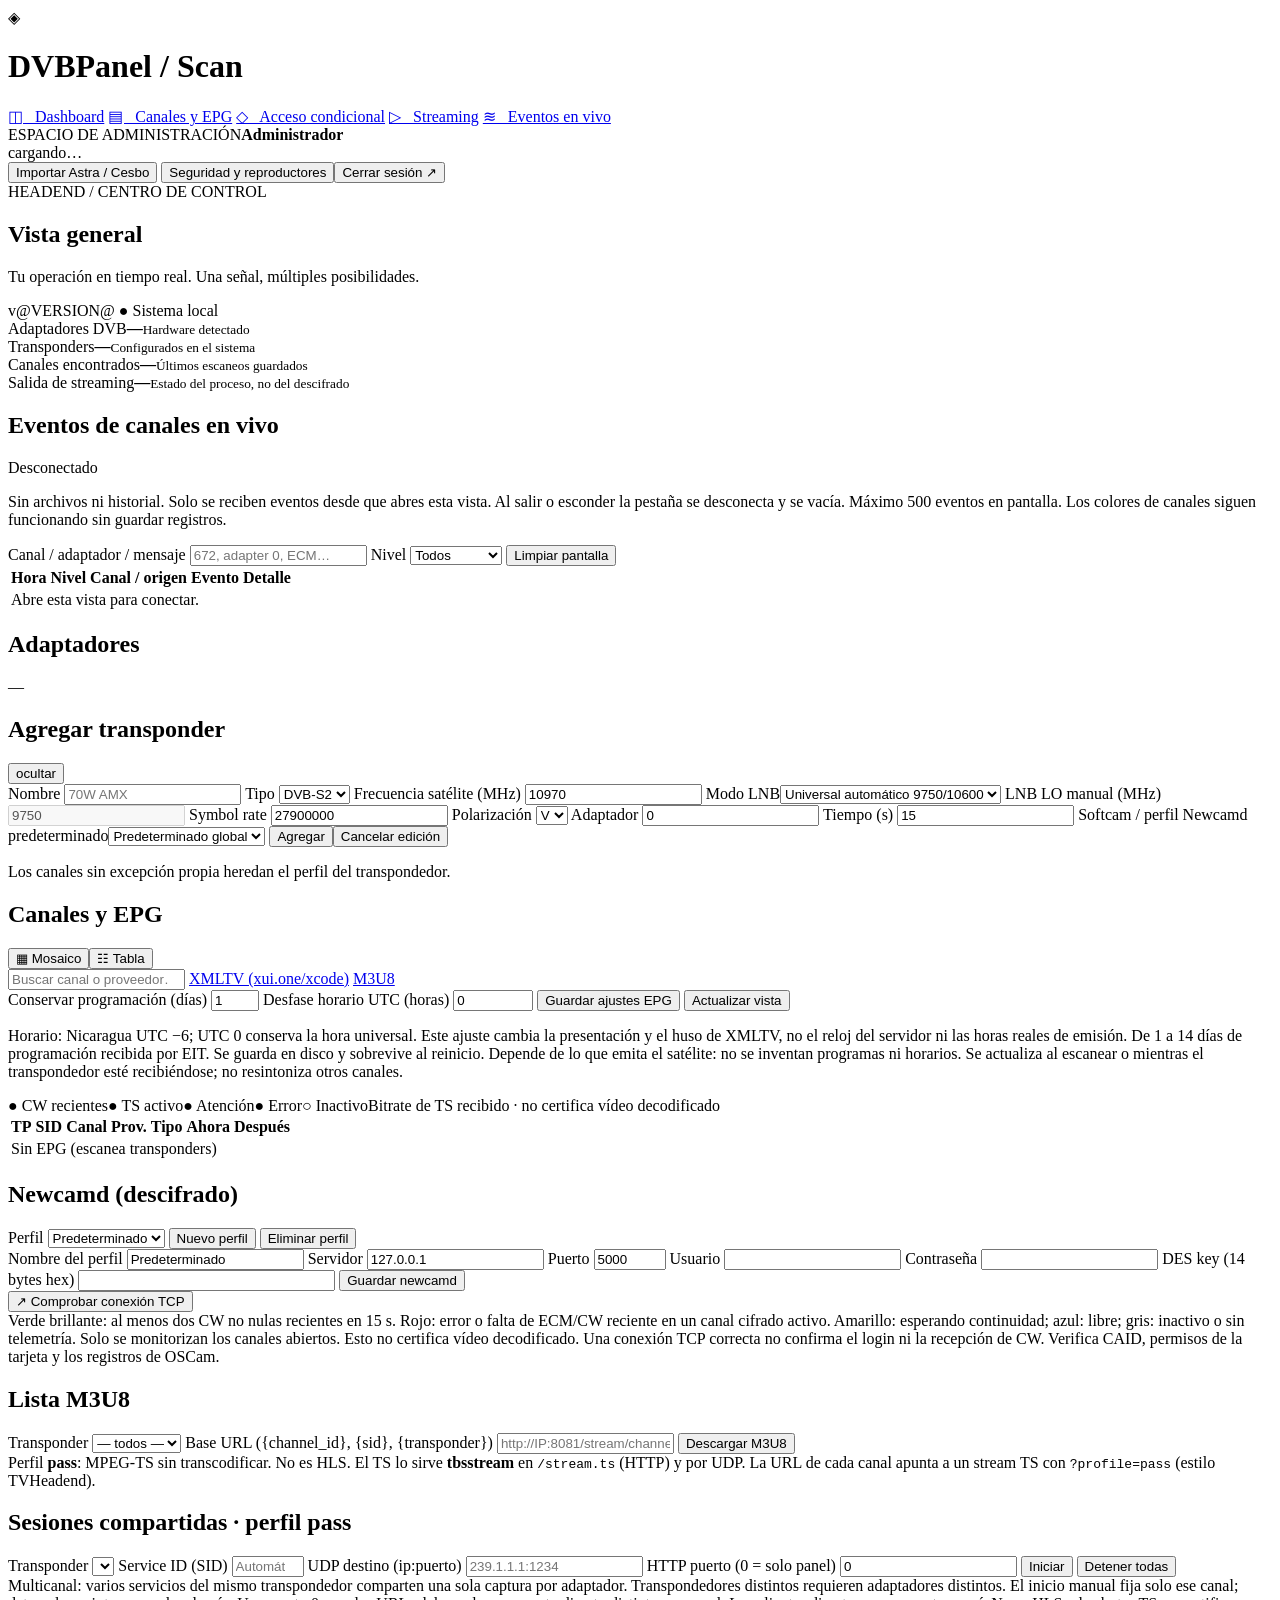
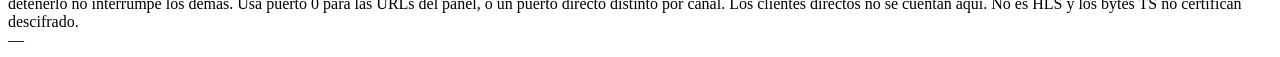
==== panel/static/index.html @ c6cb7d99 "Release v0.14.0: independent IPTV users and Flussonic authorization backend Co-authored-by: arena-ag" ====
<!doctype html>
<html lang="es">
  <head>
    <meta charset="utf-8" />
    <meta name="viewport" content="width=device-width, initial-scale=1" />
    <title>DVB Panel · Centro de control</title>
    <link rel="stylesheet" href="/static/style.css" />
  </head>
  <body>
    <header class="topbar">
      <div class="brand">
        <span class="logo">◈</span>
        <h1>DVB<span>Panel / Scan</span></h1>
      </div>
      <nav class="menu" id="menu">
        <a href="#" data-tab="dashboard" class="active">◫ &nbsp; Dashboard</a>
        <a href="#" data-tab="epg">▤ &nbsp; Canales y EPG</a>
        <a href="#" data-tab="newcamd">◇ &nbsp; Acceso condicional</a>
        <a href="#" data-tab="m3u8">▷ &nbsp; Streaming</a>
        <a href="#" data-tab="events">≋ &nbsp; Eventos en vivo</a>
      </nav>
      <div class="sidebar-session">
        <span class="eyebrow">ESPACIO DE ADMINISTRACIÓN</span
        ><strong id="adminName">Administrador</strong>
        <div class="status-badge" id="statusBadge">cargando…</div>
        <button class="btn" id="astraImportOpen" type="button">
          Importar Astra / Cesbo
        </button>
        <button class="btn" id="securityOpen" type="button">
          Seguridad y reproductores</button
        ><button class="btn" id="logoutButton" type="button">
          Cerrar sesión ↗
        </button>
      </div>
    </header>

    <main>
      <div class="page-heading">
        <div>
          <div class="eyebrow">HEADEND / CENTRO DE CONTROL</div>
          <h2 id="pageTitle">Vista general</h2>
          <p>
            Tu operación en tiempo real. Una señal, múltiples posibilidades.
          </p>
        </div>
        <span class="version">v@VERSION@ <span>● Sistema local</span></span>
      </div>
      <div
        id="notice"
        class="notice hidden"
        role="status"
        aria-live="polite"
      ></div>
      <div class="metrics">
        <div class="metric">
          <span>Adaptadores DVB</span><strong id="metricAdapters">—</strong
          ><small>Hardware detectado</small>
        </div>
        <div class="metric">
          <span>Transponders</span><strong id="metricTp">—</strong
          ><small>Configurados en el sistema</small>
        </div>
        <div class="metric">
          <span>Canales encontrados</span><strong id="metricChannels">—</strong
          ><small>Últimos escaneos guardados</small>
        </div>
        <div class="metric">
          <span>Salida de streaming</span><strong id="metricStream">—</strong
          ><small>Estado del proceso, no del descifrado</small>
        </div>
      </div>
      <section id="tab-events" class="hidden">
        <section class="card">
          <div class="card-head">
            <h2>Eventos de canales en vivo</h2>
            <span id="eventsState" role="status">Desconectado</span>
          </div>
          <p class="callout">
            Sin archivos ni historial. Solo se reciben eventos desde que abres
            esta vista. Al salir o esconder la pestaña se desconecta y se vacía.
            Máximo 500 eventos en pantalla. Los colores de canales siguen
            funcionando sin guardar registros.
          </p>
          <div class="connection-tools">
            <label
              >Canal / adaptador / mensaje
              <input
                id="eventsFilter"
                type="search"
                placeholder="672, adapter 0, ECM…"
            /></label>
            <label
              >Nivel
              <select id="eventsLevel">
                <option value="">Todos</option>
                <option value="error">Errores</option>
                <option value="warning">Avisos</option>
                <option value="info">Información</option>
              </select></label
            >
            <button class="btn" id="eventsClear" type="button">
              Limpiar pantalla
            </button>
          </div>
          <div class="table-wrap live-events">
            <table>
              <thead>
                <tr>
                  <th>Hora</th>
                  <th>Nivel</th>
                  <th>Canal / origen</th>
                  <th>Evento</th>
                  <th>Detalle</th>
                </tr>
              </thead>
              <tbody id="eventsBody">
                <tr>
                  <td colspan="5">Abre esta vista para conectar.</td>
                </tr>
              </tbody>
            </table>
          </div>
        </section>
      </section>
      <!-- ===================== DASHBOARD ===================== -->
      <section id="tab-dashboard">
        <section class="card">
          <div class="card-head"><h2>Adaptadores</h2></div>
          <div id="adapters" class="adapters">—</div>
          <div class="muted small" id="bins"></div>
        </section>

        <section class="card">
          <div class="card-head">
            <h2>Agregar transponder</h2>
            <button class="btn small" id="toggleTpForm">ocultar</button>
          </div>
          <form id="tpForm" class="grid-form">
            <label>Nombre <input id="tp_name" placeholder="70W AMX" /></label>
            <label
              >Tipo
              <select id="tp_type">
                <option value="dvbs2" selected>DVB-S2</option>
                <option value="dvbs">DVB-S</option>
                <option value="dvbt">DVB-T</option>
                <option value="dvbt2">DVB-T2</option>
                <option value="dvbc">DVB-C</option>
              </select>
            </label>
            <label
              >Frecuencia satélite (MHz)
              <input id="tp_freq" type="number" step="any" value="10970"
            /></label>
            <label
              >Modo LNB<select id="tp_lnb_mode">
                <option value="universal" selected>
                  Universal automático 9750/10600
                </option>
                <option value="manual">LO manual / fijo (22 kHz OFF)</option>
              </select></label
            >
            <label
              >LNB LO manual (MHz)
              <input id="tp_lnb" type="number" step="any" value="9750" disabled
            /></label>
            <label
              >Symbol rate <input id="tp_sr" type="number" value="27900000"
            /></label>
            <label
              >Polarización
              <select id="tp_pol">
                <option>V</option>
                <option>H</option>
                <option>L</option>
                <option>R</option>
              </select>
            </label>
            <label
              >Adaptador <input id="tp_adapter" type="number" value="0" min="0"
            /></label>
            <label
              >Tiempo (s)
              <input id="tp_timeout" type="number" value="15" min="1"
            /></label>
            <label
              >Softcam / perfil Newcamd predeterminado<select id="tp_profile">
                <option value="default">Predeterminado global</option>
              </select></label
            >
            <button type="submit" class="btn primary" id="tpSave">
              Agregar</button
            ><button type="button" class="btn hidden" id="tpCancel">
              Cancelar edición
            </button>
            <p id="tpEditInfo" class="muted">
              Los canales sin excepción propia heredan el perfil del
              transpondedor.
            </p>
          </form>
        </section>

        <div id="tpList"></div>
      </section>

      <!-- ===================== EPG ===================== -->
      <section id="tab-epg" class="hidden">
        <section class="card">
          <div class="card-head">
            <h2>Canales y EPG <span id="epgCount" class="muted"></span></h2>
            <div class="actions">
              <div
                class="view-switch"
                role="group"
                aria-label="Vista de canales"
              >
                <button
                  type="button"
                  class="btn selected"
                  id="mosaicView"
                  aria-pressed="true"
                >
                  ▦ Mosaico</button
                ><button
                  type="button"
                  class="btn"
                  id="tableView"
                  aria-pressed="false"
                >
                  ☷ Tabla
                </button>
              </div>
              <input
                id="epgFilter"
                type="search"
                placeholder="Buscar canal o proveedor…"
              />
              <a class="btn" href="/api/epg.xml" target="_blank"
                >XMLTV (xui.one/xcode)</a
              >
              <a class="btn" href="/api/playlist.m3u8" target="_blank">M3U8</a>
            </div>
          </div>
          <form id="epgSettingsForm" class="connection-tools">
            <label
              >Conservar programación (días)
              <input
                id="epgDays"
                type="number"
                min="1"
                max="14"
                step="1"
                value="1"
                required
              /> </label
            ><label
              >Desfase horario UTC (horas)
              <input
                id="epgUtcOffset"
                type="number"
                min="-12"
                max="14"
                step="0.25"
                value="0"
                required
              /> </label
            ><button class="btn" type="submit">Guardar ajustes EPG</button>
            <button class="btn" type="button" id="epgRefresh">
              Actualizar vista
            </button>
            <span id="epgSettingsInfo" class="muted" role="status"></span>
          </form>
          <p class="callout">
            Horario: Nicaragua UTC −6; UTC 0 conserva la hora universal. Este
            ajuste cambia la presentación y el huso de XMLTV, no el reloj del
            servidor ni las horas reales de emisión. De 1 a 14 días de
            programación recibida por EIT. Se guarda en disco y sobrevive al
            reinicio. Depende de lo que emita el satélite: no se inventan
            programas ni horarios. Se actualiza al escanear o mientras el
            transpondedor esté recibiéndose; no resintoniza otros canales.
          </p>
          <div class="mosaic-legend">
            <span class="legend-good">● CW recientes</span
            ><span class="legend-active">● TS activo</span
            ><span class="legend-warning">● Atención</span
            ><span class="legend-error">● Error</span><span>○ Inactivo</span
            ><span
              >Bitrate de TS recibido · no certifica vídeo decodificado</span
            >
          </div>
          <div id="channelMosaic"></div>
          <div class="table-wrap hidden" id="epgTableWrap">
            <table>
              <thead>
                <tr>
                  <th>TP</th>
                  <th>SID</th>
                  <th>Canal</th>
                  <th>Prov.</th>
                  <th>Tipo</th>
                  <th>Ahora</th>
                  <th>Después</th>
                  <th></th>
                </tr>
              </thead>
              <tbody id="epgBody">
                <tr>
                  <td colspan="8" class="muted">
                    Sin EPG (escanea transponders)
                  </td>
                </tr>
              </tbody>
            </table>
          </div>
        </section>
      </section>

      <!-- ===================== NEWCAMD ===================== -->
      <section id="tab-newcamd" class="hidden">
        <section class="card">
          <div class="card-head"><h2>Newcamd (descifrado)</h2></div>
          <div class="connection-tools">
            <label
              >Perfil
              <select id="nc_profile">
                <option value="default">Predeterminado</option>
              </select></label
            >
            <button class="btn" type="button" id="ncNew">Nuevo perfil</button>
            <button class="btn danger" type="button" id="ncDelete">
              Eliminar perfil
            </button>
          </div>
          <form id="ncForm" class="grid-form">
            <label
              >Nombre del perfil
              <input
                id="nc_name"
                maxlength="80"
                required
                value="Predeterminado"
            /></label>
            <label>Servidor <input id="nc_host" value="127.0.0.1" /></label>
            <label
              >Puerto
              <input
                id="nc_port"
                min="1"
                max="65535"
                required
                type="number"
                value="5000"
            /></label>
            <label>Usuario <input id="nc_user" value="" /></label>
            <label
              >Contraseña
              <input
                id="nc_pass"
                autocomplete="current-password"
                type="password"
                value=""
            /></label>
            <label
              >DES key (14 bytes hex)
              <input id="nc_deskey" value="" autocomplete="off" size="30"
            /></label>
            <button type="submit" class="btn primary">Guardar newcamd</button>
          </form>
          <div class="connection-tools">
            <button class="btn" type="button" id="ncTest">
              ↗ Comprobar conexión TCP</button
            ><span class="muted small" id="ncInfo" role="status"></span>
          </div>
          <div class="callout">
            Verde brillante: al menos dos CW no nulas recientes en 15 s. Rojo:
            error o falta de ECM/CW reciente en un canal cifrado activo.
            Amarillo: esperando continuidad; azul: libre; gris: inactivo o sin
            telemetría. Solo se monitorizan los canales abiertos. Esto no
            certifica vídeo decodificado. Una conexión TCP correcta no confirma
            el login ni la recepción de CW. Verifica CAID, permisos de la
            tarjeta y los registros de OSCam.
          </div>
        </section>
      </section>

      <!-- ===================== M3U8 / STREAM ===================== -->
      <section id="tab-m3u8" class="hidden">
        <section class="card">
          <div class="card-head"><h2>Lista M3U8</h2></div>
          <form id="m3uForm" class="grid-form">
            <label
              >Transponder
              <select id="m3u_tp">
                <option value="">— todos —</option>
              </select>
            </label>
            <label
              >Base URL ({channel_id}, {sid}, {transponder})
              <input
                id="m3u_base"
                placeholder="http://IP:8081/stream/channel/{channel_id}"
                title="Vacío = URL automática de canal con identidad TP:SID"
              />
            </label>
            <button type="submit" class="btn primary">Descargar M3U8</button>
          </form>
          <div class="muted small">
            Perfil <b>pass</b>: MPEG-TS sin transcodificar. No es HLS. El TS lo
            sirve <b>tbsstream</b> en <code>/stream.ts</code> (HTTP) y por UDP.
            La URL de cada canal apunta a un stream TS con
            <code>?profile=pass</code> (estilo TVHeadend).
          </div>
        </section>

        <section class="card">
          <div class="card-head">
            <h2>Sesiones compartidas · perfil pass</h2>
          </div>
          <form id="stForm" class="grid-form">
            <label
              >Transponder
              <select id="st_tp"></select
            ></label>
            <label
              >Service ID (SID)
              <input
                id="st_sid"
                type="number"
                min="1"
                max="65535"
                placeholder="Automático: primer servicio"
            /></label>
            <label
              >UDP destino (ip:puerto)
              <input id="st_udp" placeholder="239.1.1.1:1234"
            /></label>
            <label
              >HTTP puerto (0 = solo panel)
              <input id="st_http" type="number" value="0"
            /></label>
            <button type="submit" class="btn primary" id="stStart">
              Iniciar
            </button>
            <button type="button" class="btn danger" id="stStop">
              Detener todas
            </button>
          </form>
          <div class="callout">
            Multicanal: varios servicios del mismo transpondedor comparten una
            sola captura por adaptador. Transpondedores distintos requieren
            adaptadores distintos. El inicio manual fija solo ese canal;
            detenerlo no interrumpe los demás. Usa puerto 0 para las URLs del
            panel, o un puerto directo distinto por canal. Los clientes directos
            no se cuentan aquí. No es HLS y los bytes TS no certifican
            descifrado.
          </div>
          <div class="adapters" id="stInfo" aria-live="polite"></div>
        </section>
      </section>
    </main>

    <footer class="footer" id="footer">—</footer>
    <dialog id="epgSchedule" aria-labelledby="epgScheduleTitle">
      <h2 id="epgScheduleTitle">Programación recibida</h2>
      <p>
        Horarios en la zona local del navegador. Solo eventos reales recibidos;
        la lista puede estar incompleta.
      </p>
      <div id="epgScheduleBody"></div>
      <button class="btn" id="epgScheduleClose" type="button">Cerrar</button>
    </dialog>
    <dialog id="channelEditor" aria-labelledby="channelEditorTitle">
      <form id="channelForm" class="grid-form">
        <h2 id="channelEditorTitle">Editar canal</h2>
        <p id="channelIdentity" class="muted"></p>
        <label>Nombre <input id="ch_name" maxlength="120" required /></label>
        <label>Grupo M3U <input id="ch_group" maxlength="120" /></label>
        <label
          >Número de canal
          <input id="ch_number" type="number" min="1" max="99999"
        /></label>
        <label
          >Logo (URL http/https)
          <input id="ch_logo" type="url" maxlength="2048"
        /></label>
        <label
          >Perfil Newcamd
          <select id="ch_profile"></select
        ></label>
        <label
          ><input id="ch_enabled" type="checkbox" /> Canal habilitado</label
        >
        <p class="callout">
          Guardar detiene solo este canal si está activo. Reabre su URL para
          aplicar. La identidad TP:SID y los PIDs detectados no se modifican.
          Los ajustes sobreviven al reescaneo.
        </p>
        <div class="actions">
          <button class="btn primary" type="submit">Guardar canal</button>
          <button class="btn" type="button" id="chCancel">Cancelar</button>
        </div>
      </form>
    </dialog>
    <dialog id="securityDialog">
      <div class="card-head">
        <div>
          <div class="eyebrow">CONTROL DE ACCESO</div>
          <h3>Reproducción privada</h3>
        </div>
        <button class="btn" id="securityClose" type="button">Cerrar</button>
      </div>
      <p>
        VLC y otros clientes necesitan un token independiente del login. Quien
        tenga estos enlaces puede ver canales y EPG, pero no administrar el
        panel.
      </p>
      <p class="callout">
        Generar otro token revoca los enlaces anteriores. No compartas estos
        enlaces públicamente. Utiliza HTTPS o una VPN; el token no cifra el
        tráfico.
      </p>
      <button class="btn primary" id="rotateMediaToken" type="button">
        Revocar anteriores y generar enlaces
      </button>
      <div id="mediaLinks" class="hidden">
        <label>Lista M3U privada<input id="privatePlaylist" readonly /></label
        ><label>Guía XMLTV privada<input id="privateEpg" readonly /></label>
        <p class="muted">
          Copia y guarda estos enlaces ahora. El servidor conserva únicamente el
          hash del token; no se puede volver a consultar.
        </p>
      </div>
      <p id="securityInfo" role="status"></p>
      <hr />
      <h3>Usuarios IPTV / Flussonic</h3>
      <p>
        Estas cuentas no administran el panel. Selecciona los canales
        permitidos. Guardar revoca los enlaces anteriores de ese usuario. Usa
        HTTPS o VPN.
      </p>
      <label
        >Usuario existente<select id="iptvUsers">
          <option value="">Nuevo usuario</option>
        </select></label
      >
      <label
        >Usuario<input id="iptvUsername" maxlength="64" autocomplete="off"
      /></label>
      <label
        >Contraseña (12 caracteres mínimo; vacío conserva la actual)<input
          id="iptvPassword"
          type="password"
          autocomplete="new-password"
      /></label>
      <label
        ><input id="iptvEnabled" type="checkbox" checked /> Habilitado</label
      >
      <label
        >Vencimiento (vacío = sin vencimiento)<input
          id="iptvExpires"
          type="datetime-local"
      /></label>
      <label
        >Canales autorizados<select id="iptvChannels" multiple size="8"></select
      ></label>
      <button id="iptvSave" class="btn primary" type="button">
        Guardar usuario y generar enlaces
      </button>
      <label
        >Backend de autorización Flussonic (privado)<input
          id="iptvBackend"
          readonly
      /></label>
      <label>Lista M3U del usuario<input id="iptvPlaylist" readonly /></label>
      <label
        >Token para clientes de Flussonic<input id="iptvToken" readonly
      /></label>
      <p id="iptvInfo" role="status"></p>
    </dialog>
    <dialog id="astraImportDialog">
      <div class="card-head">
        <div>
          <div class="eyebrow">MIGRACIÓN DE CONFIGURACIÓN</div>
          <h3>Importar Astra / Cesbo</h3>
        </div>
        <button class="btn" id="astraImportClose" type="button">Cerrar</button>
      </div>
      <p>
        Importa TP, nombres/SID y perfiles. No importa usuarios, contraseñas de
        acceso al panel, permisos ni salidas HTTP/HLS/UDP. Detén los canales
        antes de previsualizar.
      </p>
      <p class="callout">
        LNB universal 9750/10600. Confirma cada MAC → adaptador con el registro
        del kernel; no se deduce por el nombre. R no se convierte a V. Los TP
        deshabilitados se omiten. Conserva tu archivo original de forma privada.
      </p>
      <label
        >Archivo JSON de Astra<input
          type="file"
          id="astraFile"
          accept=".json,application/json"
      /></label>
      <div id="astraMappings"></div>
      <label class="password-toggle"
        ><input type="checkbox" id="astraCreateProfiles" /> Importar cuentas
        Newcamd que no tengan un perfil asignado</label
      >
      <label
        >DES key para cuentas que no la incluyan<input
          id="astraDeskey"
          type="password"
          autocomplete="off"
          maxlength="64"
          placeholder="14 bytes en hexadecimal; no se adivina"
      /></label>
      <p class="muted">
        Puedes mapear las softcams a perfiles existentes y no importar
        credenciales. Si importas cuentas, el archivo se envía al servidor
        autenticado; utiliza HTTPS o una red de confianza.
      </p>
      <div class="actions">
        <button class="btn" id="astraPreview" type="button">
          Previsualizar sin guardar</button
        ><button class="btn primary" id="astraApply" type="button" disabled>
          Aplicar importación
        </button>
      </div>
      <pre id="astraPreviewText" class="import-report" role="status"></pre>
    </dialog>
    <script src="/static/app.js"></script>
  </body>
</html>
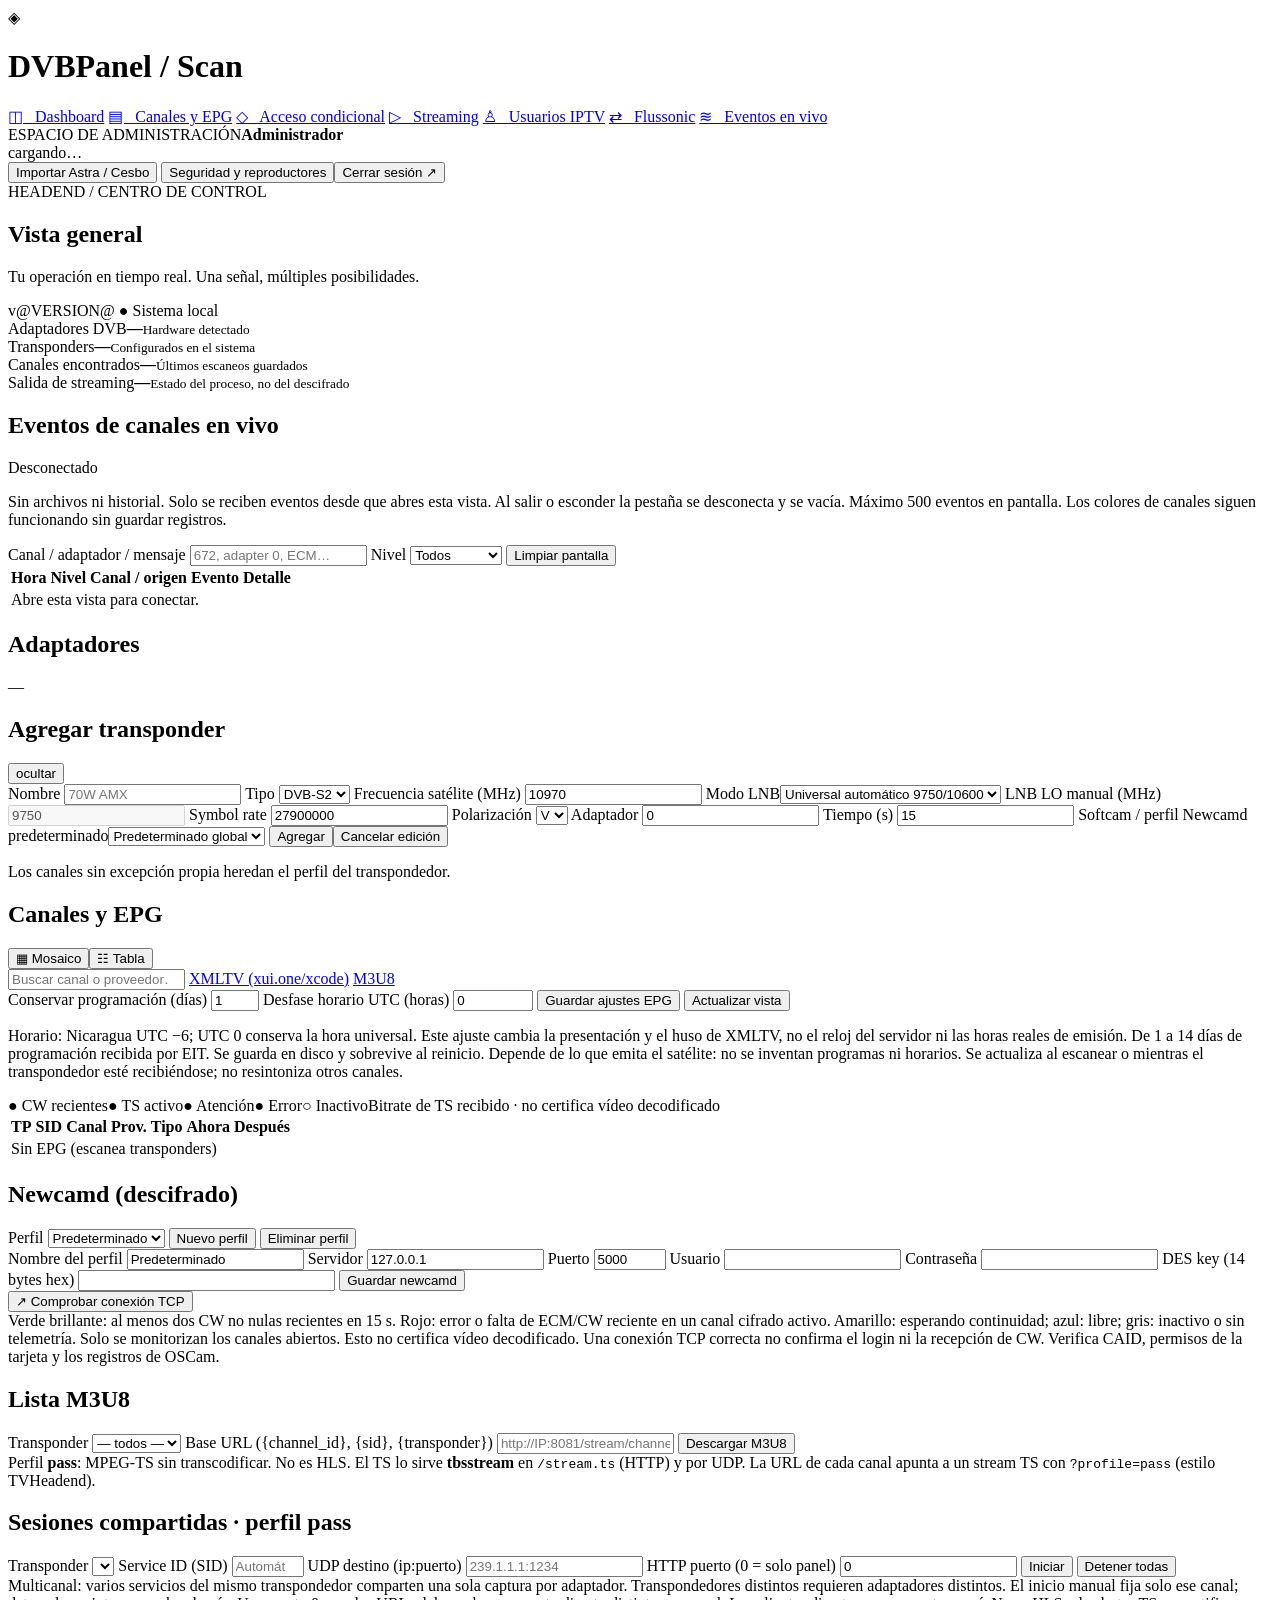
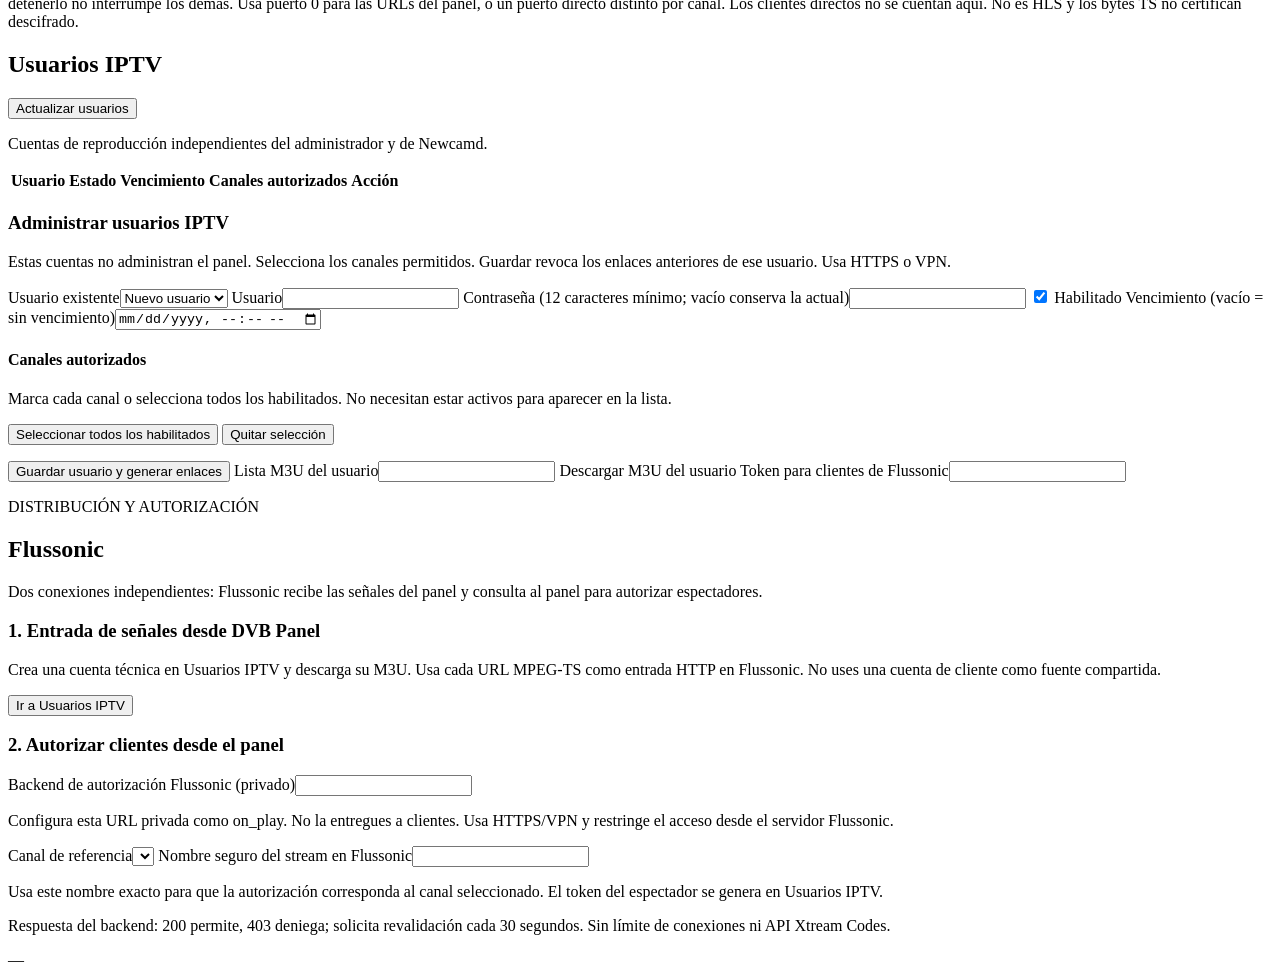
==== commit afffa961: "Release v0.15.0: dedicated IPTV users and Flussonic sidebar sections Co-authored-by: arena-agent <29" ====
--- a/panel/static/index.html
+++ b/panel/static/index.html
@@ -17,6 +17,8 @@
         <a href="#" data-tab="epg">▤ &nbsp; Canales y EPG</a>
         <a href="#" data-tab="newcamd">◇ &nbsp; Acceso condicional</a>
         <a href="#" data-tab="m3u8">▷ &nbsp; Streaming</a>
+        <a href="#" data-tab="users">♙ &nbsp; Usuarios IPTV</a>
+        <a href="#" data-tab="flussonic">⇄ &nbsp; Flussonic</a>
         <a href="#" data-tab="events">≋ &nbsp; Eventos en vivo</a>
       </nav>
       <div class="sidebar-session">
@@ -454,6 +456,142 @@
             descifrado.
           </div>
           <div class="adapters" id="stInfo" aria-live="polite"></div>
+        </section>
+      </section>
+      <section id="tab-users" class="hidden">
+        <section class="card">
+          <div class="card-head">
+            <h2>Usuarios IPTV</h2>
+            <button id="iptvRefresh" class="btn" type="button">
+              Actualizar usuarios
+            </button>
+          </div>
+          <p>
+            Cuentas de reproducción independientes del administrador y de
+            Newcamd.
+          </p>
+          <div class="table-wrap">
+            <table>
+              <thead>
+                <tr>
+                  <th>Usuario</th>
+                  <th>Estado</th>
+                  <th>Vencimiento</th>
+                  <th>Canales autorizados</th>
+                  <th>Acción</th>
+                </tr>
+              </thead>
+              <tbody id="iptvUserRows"></tbody>
+            </table>
+          </div>
+        </section>
+        <section class="card" id="iptvWorkspace">
+          <h3>Administrar usuarios IPTV</h3>
+          <p>
+            Estas cuentas no administran el panel. Selecciona los canales
+            permitidos. Guardar revoca los enlaces anteriores de ese usuario.
+            Usa HTTPS o VPN.
+          </p>
+          <label
+            >Usuario existente<select id="iptvUsers">
+              <option value="">Nuevo usuario</option>
+            </select></label
+          >
+          <label
+            >Usuario<input id="iptvUsername" maxlength="64" autocomplete="off"
+          /></label>
+          <label
+            >Contraseña (12 caracteres mínimo; vacío conserva la actual)<input
+              id="iptvPassword"
+              type="password"
+              autocomplete="new-password"
+          /></label>
+          <label class="iptv-enabled"
+            ><input id="iptvEnabled" type="checkbox" checked />
+            Habilitado</label
+          >
+          <label
+            >Vencimiento (vacío = sin vencimiento)<input
+              id="iptvExpires"
+              type="datetime-local"
+          /></label>
+          <h4>Canales autorizados</h4>
+          <p class="muted">
+            Marca cada canal o selecciona todos los habilitados. No necesitan
+            estar activos para aparecer en la lista.
+          </p>
+          <button id="iptvSelectAll" class="btn" type="button">
+            Seleccionar todos los habilitados
+          </button>
+          <button id="iptvSelectNone" class="btn" type="button">
+            Quitar selección
+          </button>
+          <p id="iptvSelectedCount" role="status"></p>
+          <div
+            id="iptvChannels"
+            class="iptv-channel-list"
+            aria-label="Canales autorizados"
+          ></div>
+          <button id="iptvSave" class="btn primary" type="button">
+            Guardar usuario y generar enlaces
+          </button>
+          <label
+            >Lista M3U del usuario<input id="iptvPlaylist" readonly
+          /></label>
+          <a id="iptvDownload" class="btn hidden" download="canales.m3u8"
+            >Descargar M3U del usuario</a
+          >
+          <label
+            >Token para clientes de Flussonic<input id="iptvToken" readonly
+          /></label>
+          <p id="iptvInfo" role="status"></p>
+        </section>
+      </section>
+      <section id="tab-flussonic" class="hidden">
+        <section class="card integration-card">
+          <div class="eyebrow">DISTRIBUCIÓN Y AUTORIZACIÓN</div>
+          <h2>Flussonic</h2>
+          <p>
+            Dos conexiones independientes: Flussonic recibe las señales del
+            panel y consulta al panel para autorizar espectadores.
+          </p>
+          <h3>1. Entrada de señales desde DVB Panel</h3>
+          <p>
+            Crea una cuenta técnica en Usuarios IPTV y descarga su M3U. Usa cada
+            URL MPEG-TS como entrada HTTP en Flussonic. No uses una cuenta de
+            cliente como fuente compartida.
+          </p>
+          <button id="flussonicUsers" class="btn" type="button">
+            Ir a Usuarios IPTV
+          </button>
+          <h3>2. Autorizar clientes desde el panel</h3>
+          <label
+            >Backend de autorización Flussonic (privado)<input
+              id="iptvBackend"
+              readonly
+          /></label>
+          <p class="callout">
+            Configura esta URL privada como on_play. No la entregues a clientes.
+            Usa HTTPS/VPN y restringe el acceso desde el servidor Flussonic.
+          </p>
+          <label
+            >Canal de referencia<select id="flussonicChannel"></select
+          ></label>
+          <label
+            >Nombre seguro del stream en Flussonic<input
+              id="flussonicStreamName"
+              readonly
+          /></label>
+          <p>
+            Usa este nombre exacto para que la autorización corresponda al canal
+            seleccionado. El token del espectador se genera en Usuarios IPTV.
+          </p>
+          <p>
+            Respuesta del backend: 200 permite, 403 deniega; solicita
+            revalidación cada 30 segundos. Sin límite de conexiones ni API
+            Xtream Codes.
+          </p>
+          <p id="flussonicInfo" role="status"></p>
         </section>
       </section>
     </main>
@@ -530,51 +668,6 @@
         </p>
       </div>
       <p id="securityInfo" role="status"></p>
-      <hr />
-      <h3>Usuarios IPTV / Flussonic</h3>
-      <p>
-        Estas cuentas no administran el panel. Selecciona los canales
-        permitidos. Guardar revoca los enlaces anteriores de ese usuario. Usa
-        HTTPS o VPN.
-      </p>
-      <label
-        >Usuario existente<select id="iptvUsers">
-          <option value="">Nuevo usuario</option>
-        </select></label
-      >
-      <label
-        >Usuario<input id="iptvUsername" maxlength="64" autocomplete="off"
-      /></label>
-      <label
-        >Contraseña (12 caracteres mínimo; vacío conserva la actual)<input
-          id="iptvPassword"
-          type="password"
-          autocomplete="new-password"
-      /></label>
-      <label
-        ><input id="iptvEnabled" type="checkbox" checked /> Habilitado</label
-      >
-      <label
-        >Vencimiento (vacío = sin vencimiento)<input
-          id="iptvExpires"
-          type="datetime-local"
-      /></label>
-      <label
-        >Canales autorizados<select id="iptvChannels" multiple size="8"></select
-      ></label>
-      <button id="iptvSave" class="btn primary" type="button">
-        Guardar usuario y generar enlaces
-      </button>
-      <label
-        >Backend de autorización Flussonic (privado)<input
-          id="iptvBackend"
-          readonly
-      /></label>
-      <label>Lista M3U del usuario<input id="iptvPlaylist" readonly /></label>
-      <label
-        >Token para clientes de Flussonic<input id="iptvToken" readonly
-      /></label>
-      <p id="iptvInfo" role="status"></p>
     </dialog>
     <dialog id="astraImportDialog">
       <div class="card-head">
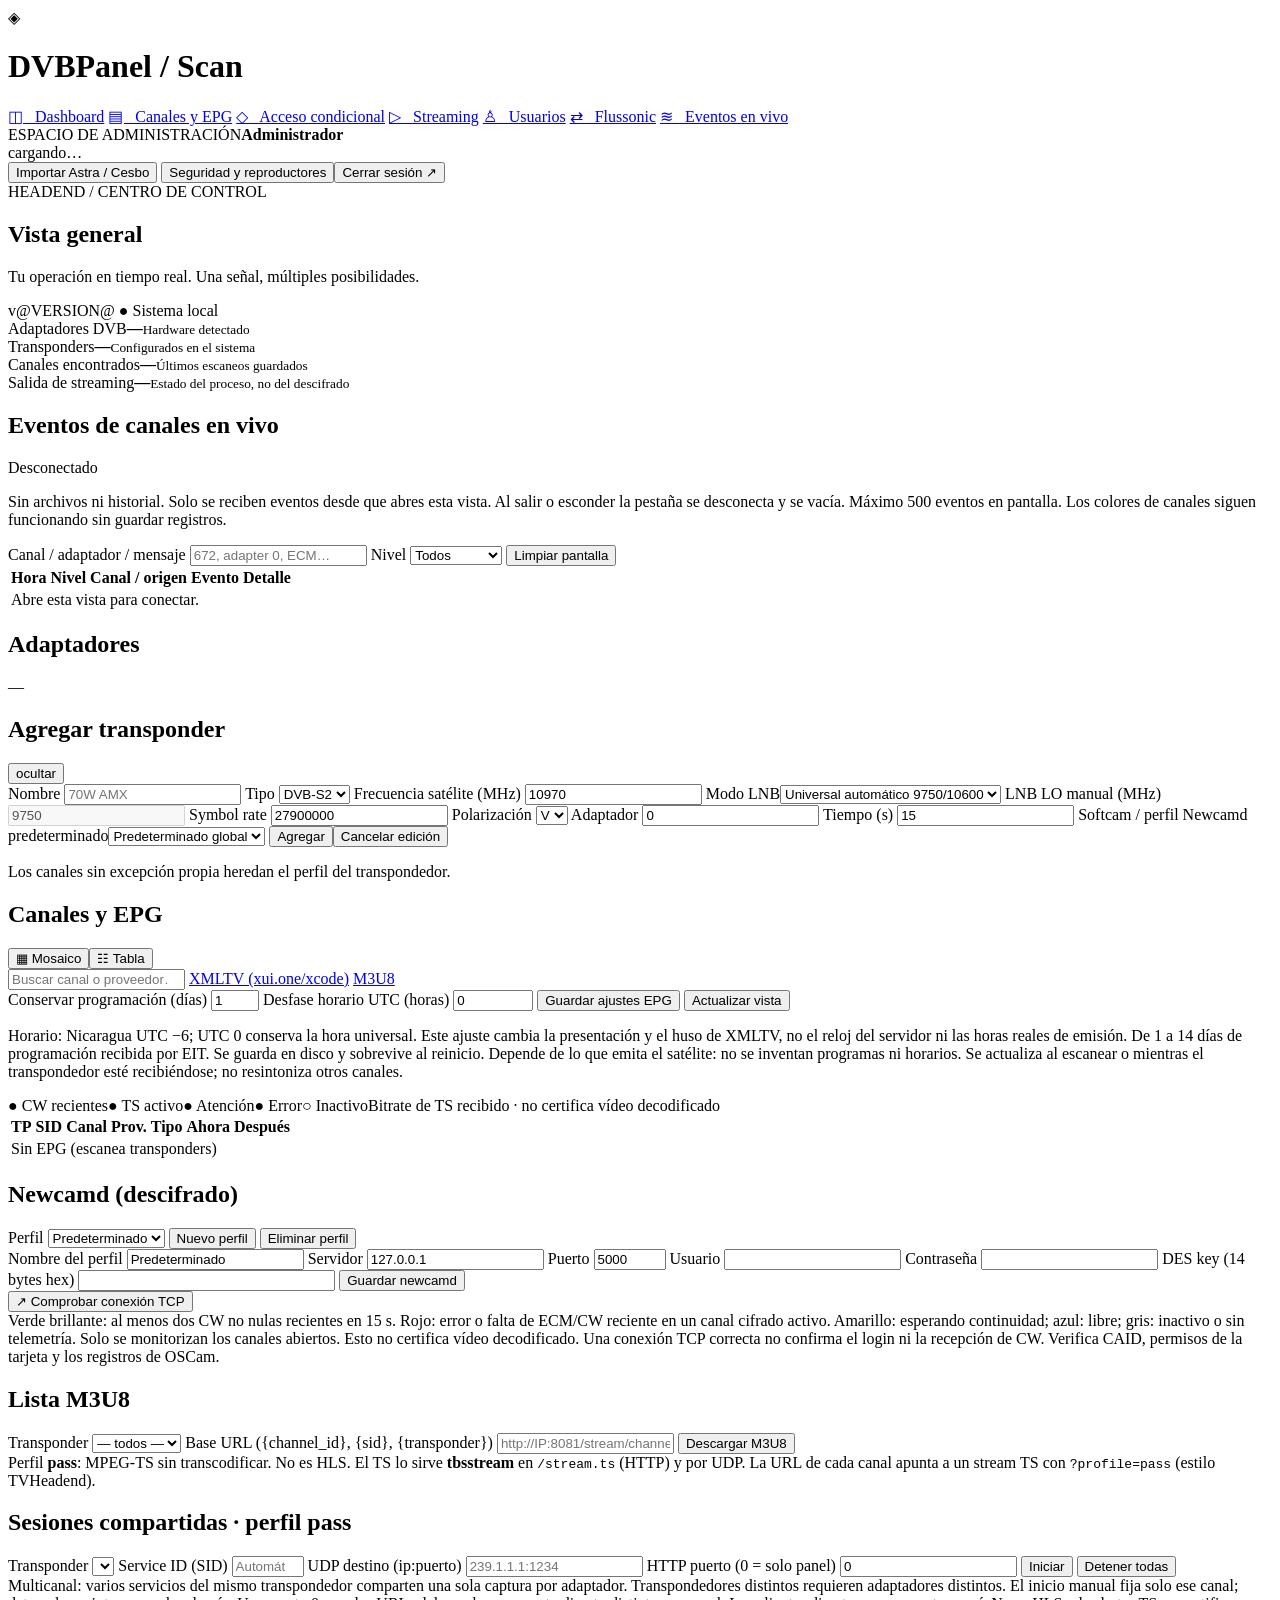
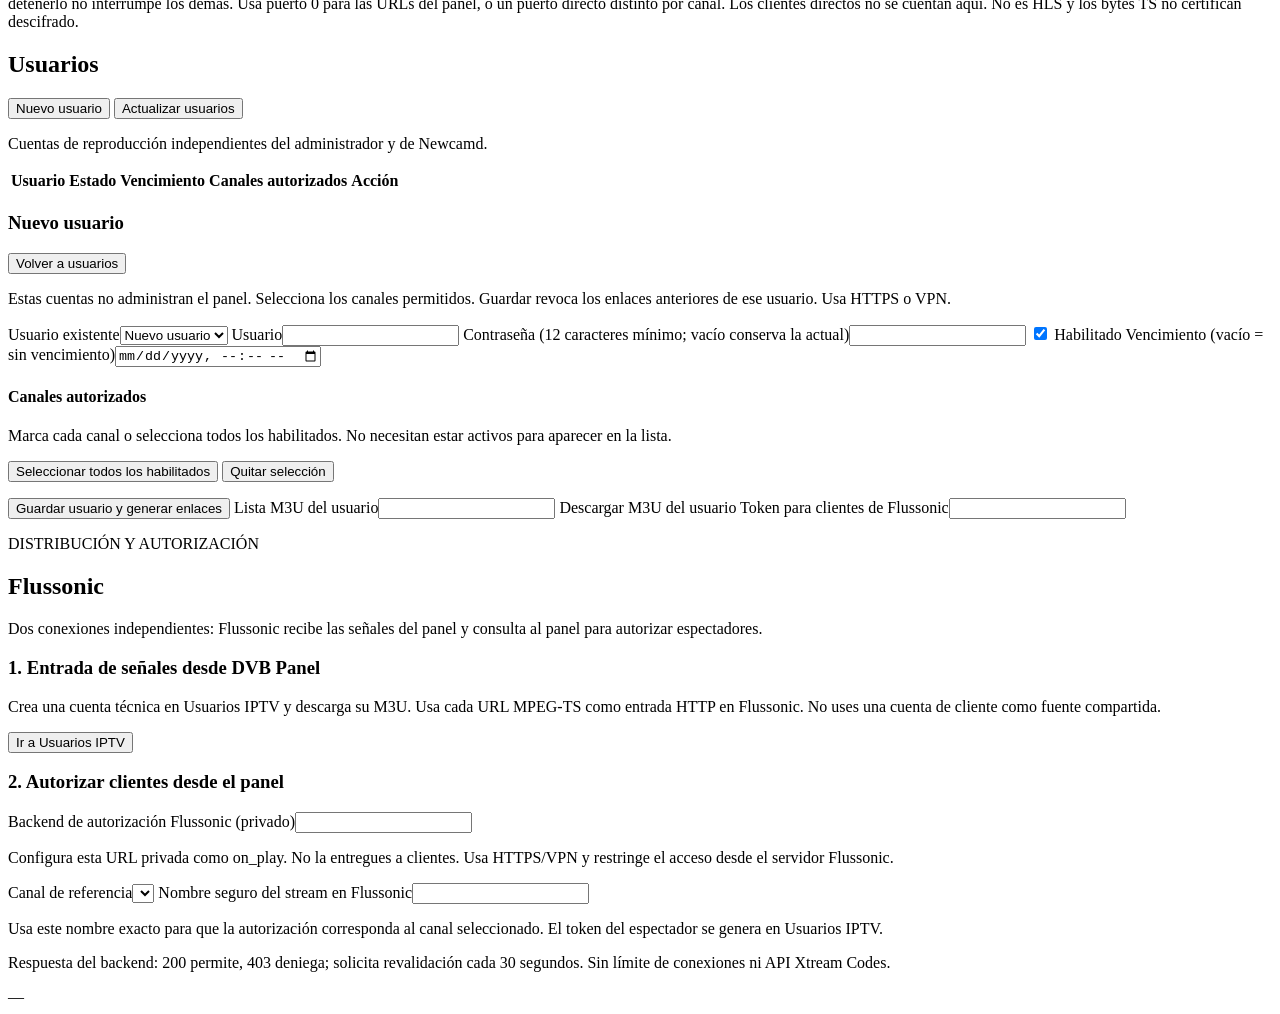
==== commit 6bb91454: "Release v0.15.1: dedicated user list with explicit create and edit actions Co-authored-by: arena-age" ====
--- a/panel/static/index.html
+++ b/panel/static/index.html
@@ -17,7 +17,7 @@
         <a href="#" data-tab="epg">▤ &nbsp; Canales y EPG</a>
         <a href="#" data-tab="newcamd">◇ &nbsp; Acceso condicional</a>
         <a href="#" data-tab="m3u8">▷ &nbsp; Streaming</a>
-        <a href="#" data-tab="users">♙ &nbsp; Usuarios IPTV</a>
+        <a href="#" data-tab="users">♙ &nbsp; Usuarios</a>
         <a href="#" data-tab="flussonic">⇄ &nbsp; Flussonic</a>
         <a href="#" data-tab="events">≋ &nbsp; Eventos en vivo</a>
       </nav>
@@ -461,7 +461,10 @@
       <section id="tab-users" class="hidden">
         <section class="card">
           <div class="card-head">
-            <h2>Usuarios IPTV</h2>
+            <h2>Usuarios</h2>
+            <button id="iptvNew" class="btn primary" type="button">
+              Nuevo usuario
+            </button>
             <button id="iptvRefresh" class="btn" type="button">
               Actualizar usuarios
             </button>
@@ -485,14 +488,19 @@
             </table>
           </div>
         </section>
-        <section class="card" id="iptvWorkspace">
-          <h3>Administrar usuarios IPTV</h3>
+        <section class="card hidden" id="iptvWorkspace">
+          <div class="card-head">
+            <h3 id="iptvEditorTitle">Nuevo usuario</h3>
+            <button id="iptvEditorClose" class="btn" type="button">
+              Volver a usuarios
+            </button>
+          </div>
           <p>
             Estas cuentas no administran el panel. Selecciona los canales
             permitidos. Guardar revoca los enlaces anteriores de ese usuario.
             Usa HTTPS o VPN.
           </p>
-          <label
+          <label class="hidden"
             >Usuario existente<select id="iptvUsers">
               <option value="">Nuevo usuario</option>
             </select></label
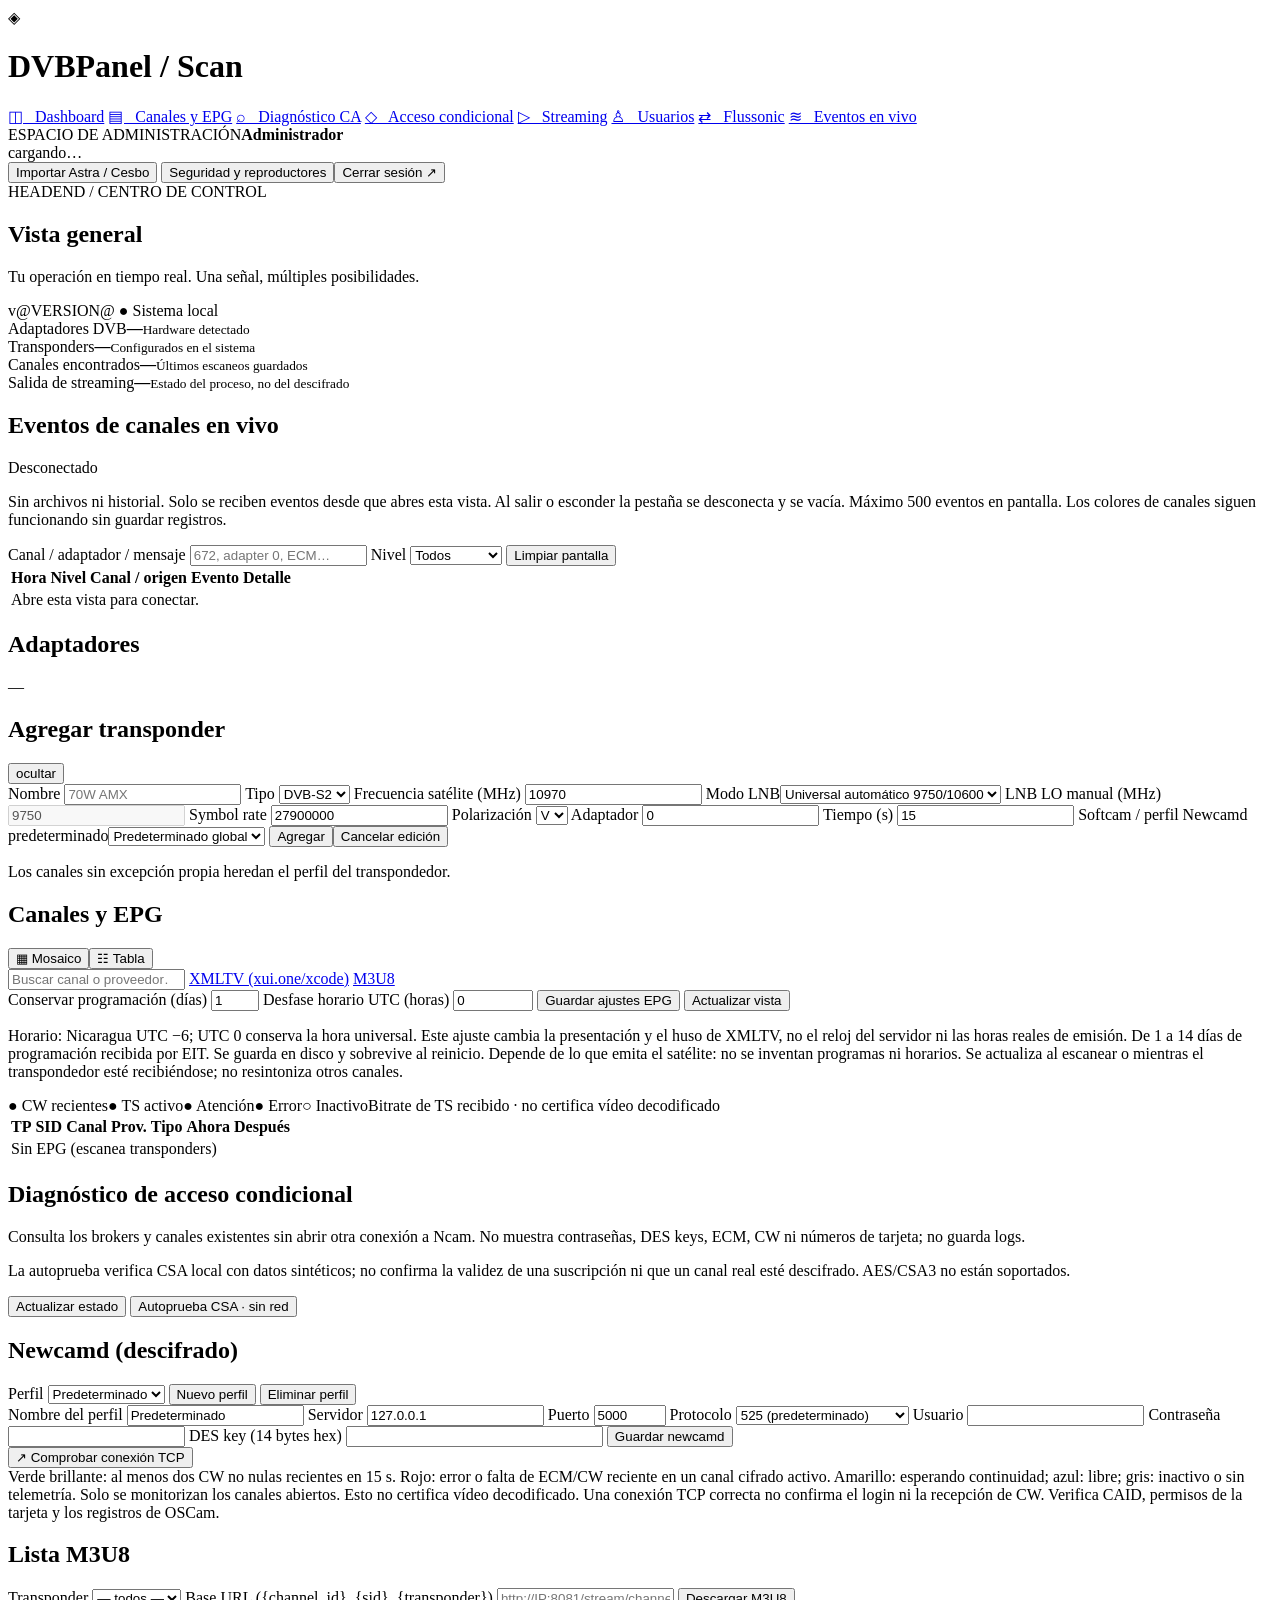
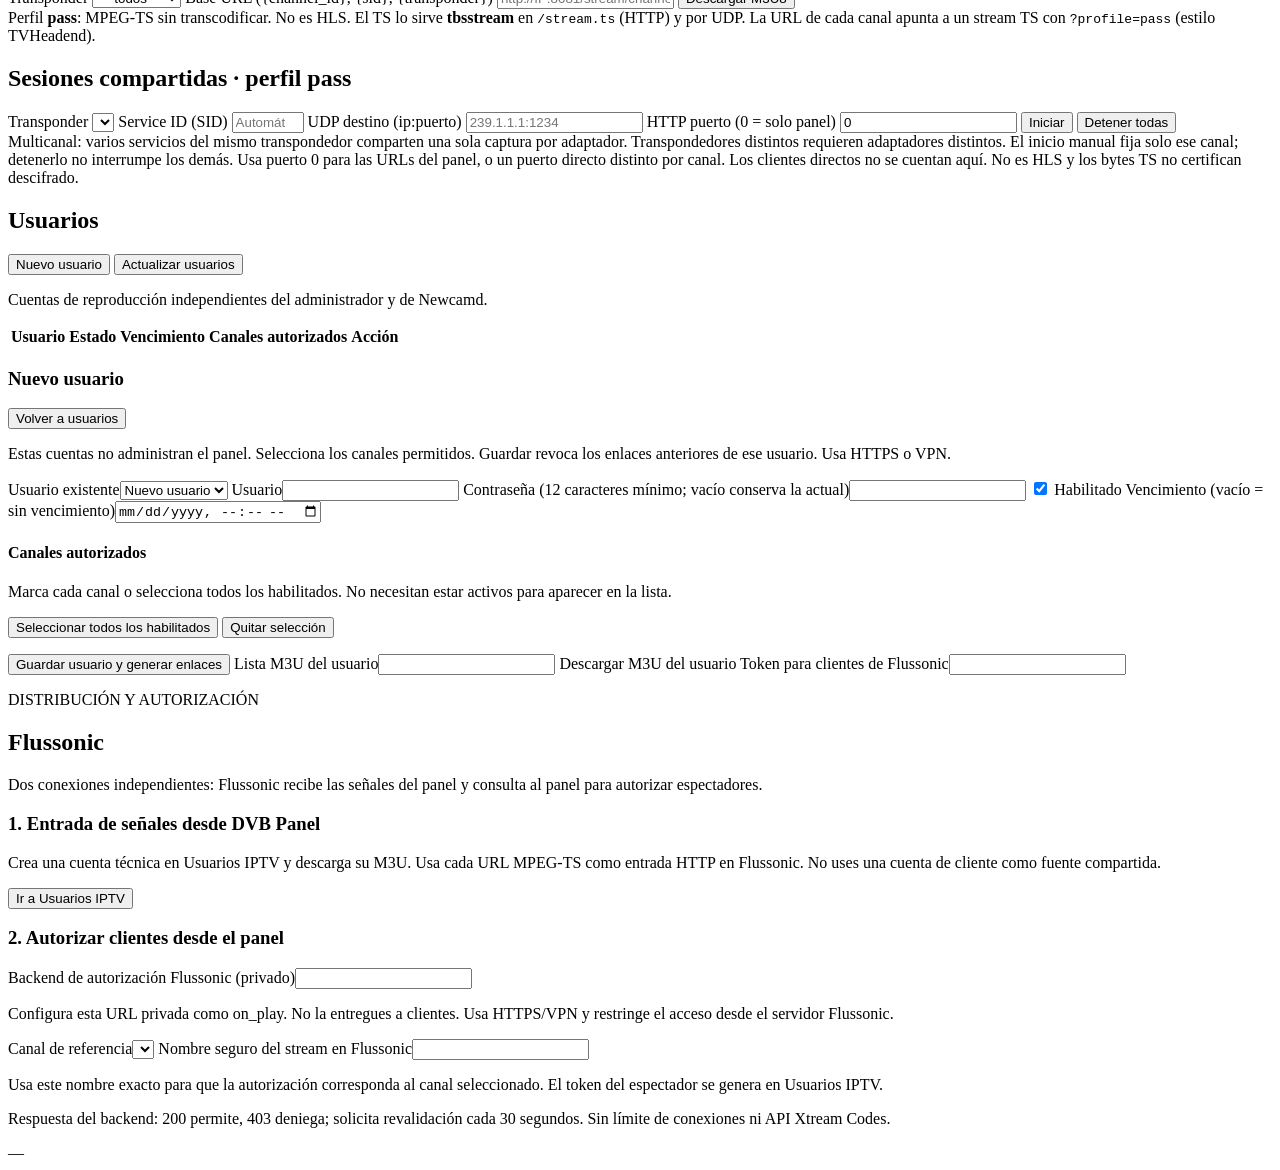
==== commit 35d83001: "Release v0.19.0: adapt safe CSA/Newcamd diagnostics and protocol validation Co-authored-by: arena-ag" ====
--- a/panel/static/index.html
+++ b/panel/static/index.html
@@ -15,6 +15,7 @@
       <nav class="menu" id="menu">
         <a href="#" data-tab="dashboard" class="active">◫ &nbsp; Dashboard</a>
         <a href="#" data-tab="epg">▤ &nbsp; Canales y EPG</a>
+        <a href="#" data-tab="diag">⌕ &nbsp; Diagnóstico CA</a>
         <a href="#" data-tab="newcamd">◇ &nbsp; Acceso condicional</a>
         <a href="#" data-tab="m3u8">▷ &nbsp; Streaming</a>
         <a href="#" data-tab="users">♙ &nbsp; Usuarios</a>
@@ -317,6 +318,19 @@
       </section>
 
       <!-- ===================== NEWCAMD ===================== -->
+      <section id="tab-diag" class="hidden">
+        <div class="card">
+          <h2>Diagnóstico de acceso condicional</h2>
+          <p>Consulta los brokers y canales existentes sin abrir otra conexión a Ncam.
+             No muestra contraseñas, DES keys, ECM, CW ni números de tarjeta; no guarda logs.</p>
+          <p>La autoprueba verifica CSA local con datos sintéticos; no confirma la validez de una suscripción ni que un canal real esté descifrado. AES/CSA3 no están soportados.</p>
+          <button id="diagRefresh" class="btn" type="button">Actualizar estado</button>
+          <button id="diagSelftest" class="btn primary" type="button">Autoprueba CSA · sin red</button>
+          <p id="diagResult" role="status" aria-live="polite"></p>
+          <pre id="diagState"></pre>
+        </div>
+      </section>
+
       <section id="tab-newcamd" class="hidden">
         <section class="card">
           <div class="card-head"><h2>Newcamd (descifrado)</h2></div>
@@ -352,6 +366,7 @@
                 type="number"
                 value="5000"
             /></label>
+            <label>Protocolo <select id="nc_proto"><option value="525">525 (predeterminado)</option><option value="524">524 (servidores antiguos)</option></select></label>
             <label>Usuario <input id="nc_user" value="" /></label>
             <label
               >Contraseña
@@ -632,6 +647,33 @@
           >Perfil Newcamd
           <select id="ch_profile"></select
         ></label>
+        <label
+          >CAID fijo (hexadecimal; vacío = automático)<input
+            id="ch_caid"
+            maxlength="4"
+            pattern="[0-9a-fA-F]{4}"
+            placeholder="0B00"
+        /></label>
+        <label
+          >ECM PID fijo (decimal)<input
+            id="ch_ecm_pid"
+            type="number"
+            min="1"
+            max="8190"
+            placeholder="5169"
+        /></label>
+        <p class="callout">
+          Completa ambos para fijar el acceso condicional, o deja ambos vacíos
+          para automático. Si la combinación no está anunciada en la PMT no se
+          probarán otras. Estos valores dependen del canal; no los copies a
+          todos.
+        </p>
+        <label
+          >Retardo de descifrado (ms)
+          <input id="ch_delay" type="number" min="0" max="2000" step="1" required value="500" />
+        </label>
+        <p class="callout">500 ms por defecto. Añade latencia al directo para esperar claves;
+          0 desactiva este retardo, no la entrega regulada. No repara paquetes perdidos ni claves incorrectas.</p>
         <label
           ><input id="ch_enabled" type="checkbox" /> Canal habilitado</label
         >
